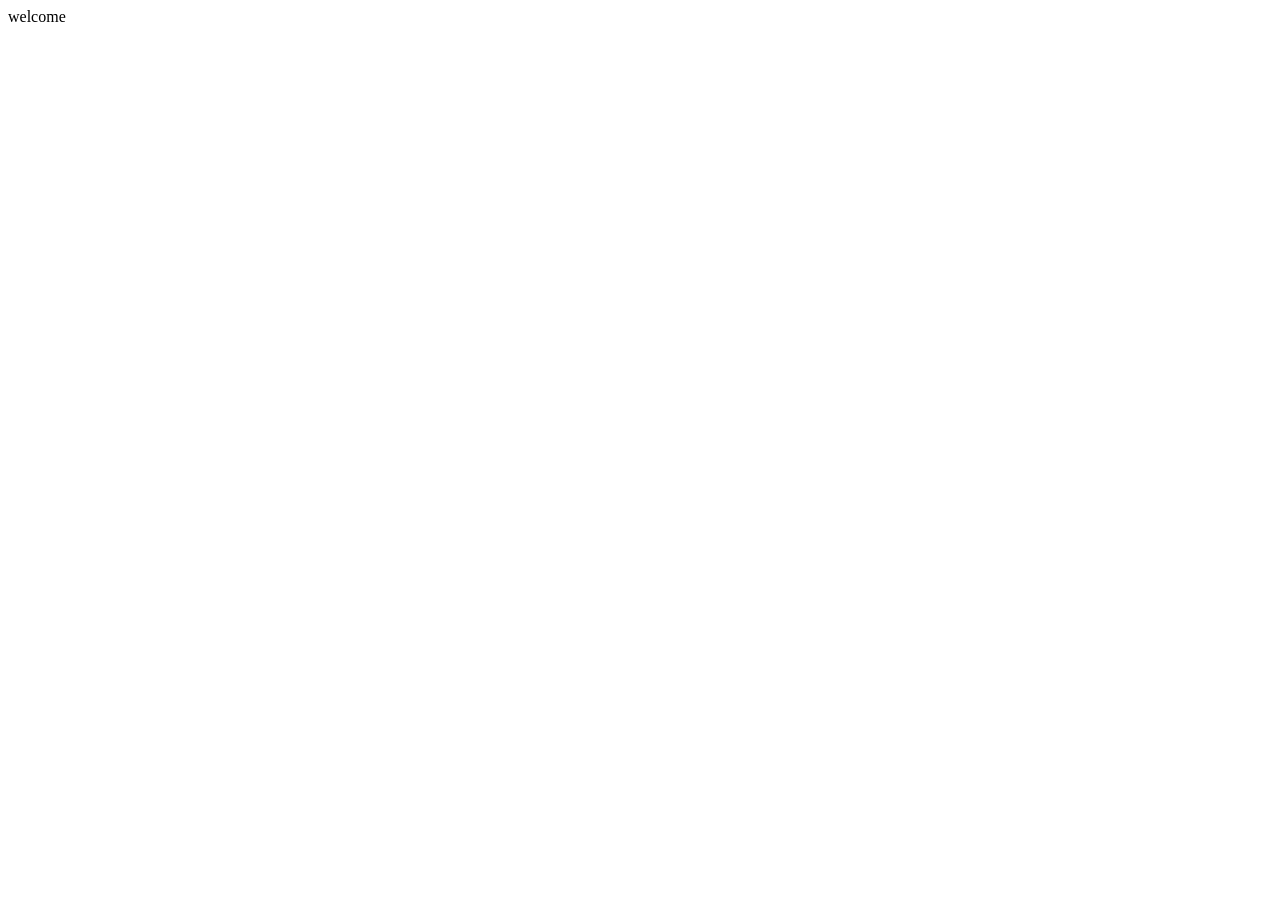
==== index.html @ 49654fe9 "test" ====
<!DOCTYPE html>
<html lang="en">
<head>
    <meta charset="UTF-8">
    <meta name="viewport" content="width=device-width, initial-scale=1.0">
    <title>Document</title>
</head>
<body>
    welcome
</body>
</html>
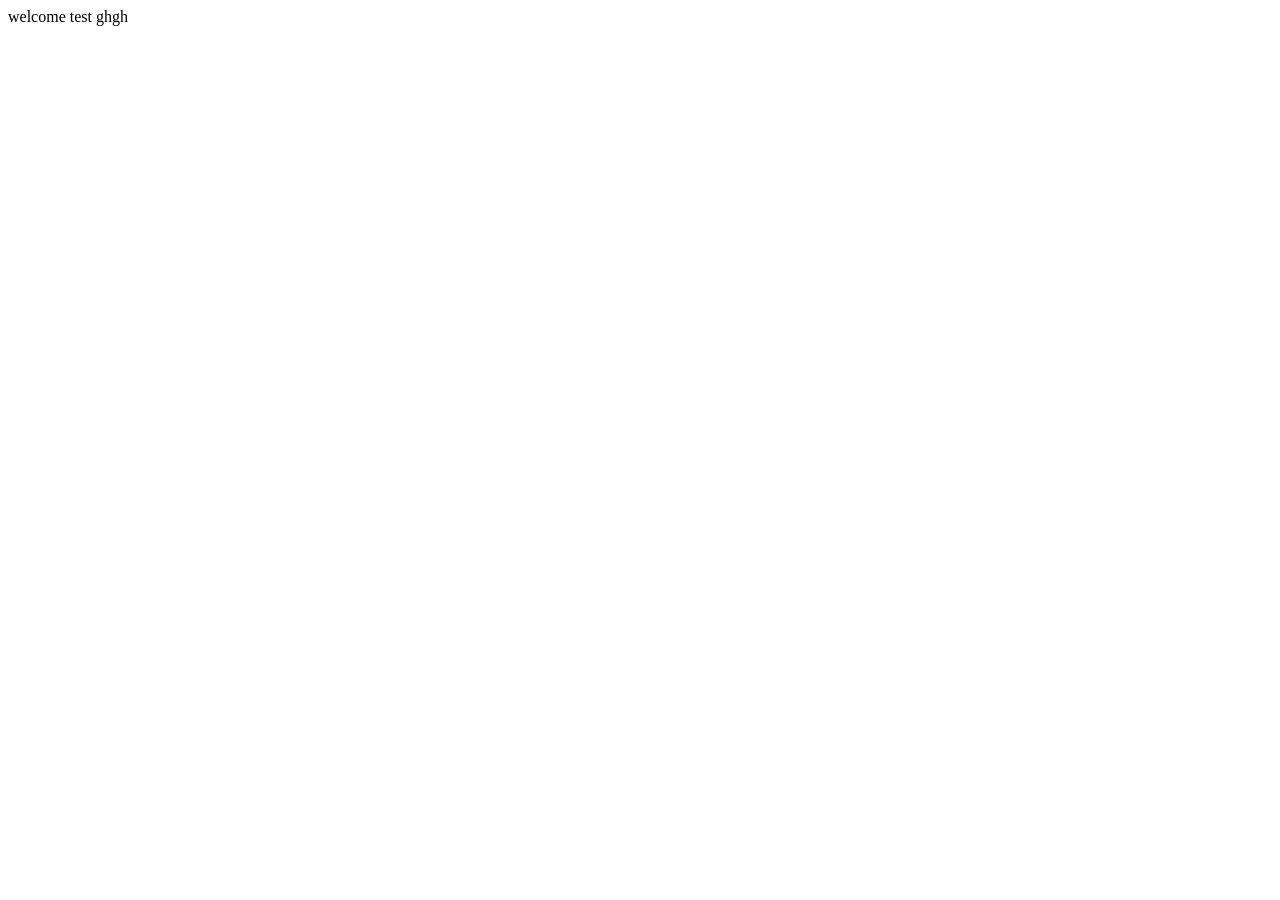
==== commit 7b276939: "test1" ====
--- a/index.html
+++ b/index.html
@@ -6,6 +6,6 @@
     <title>Document</title>
 </head>
 <body>
-    welcome
+    welcome test ghgh
 </body>
 </html>
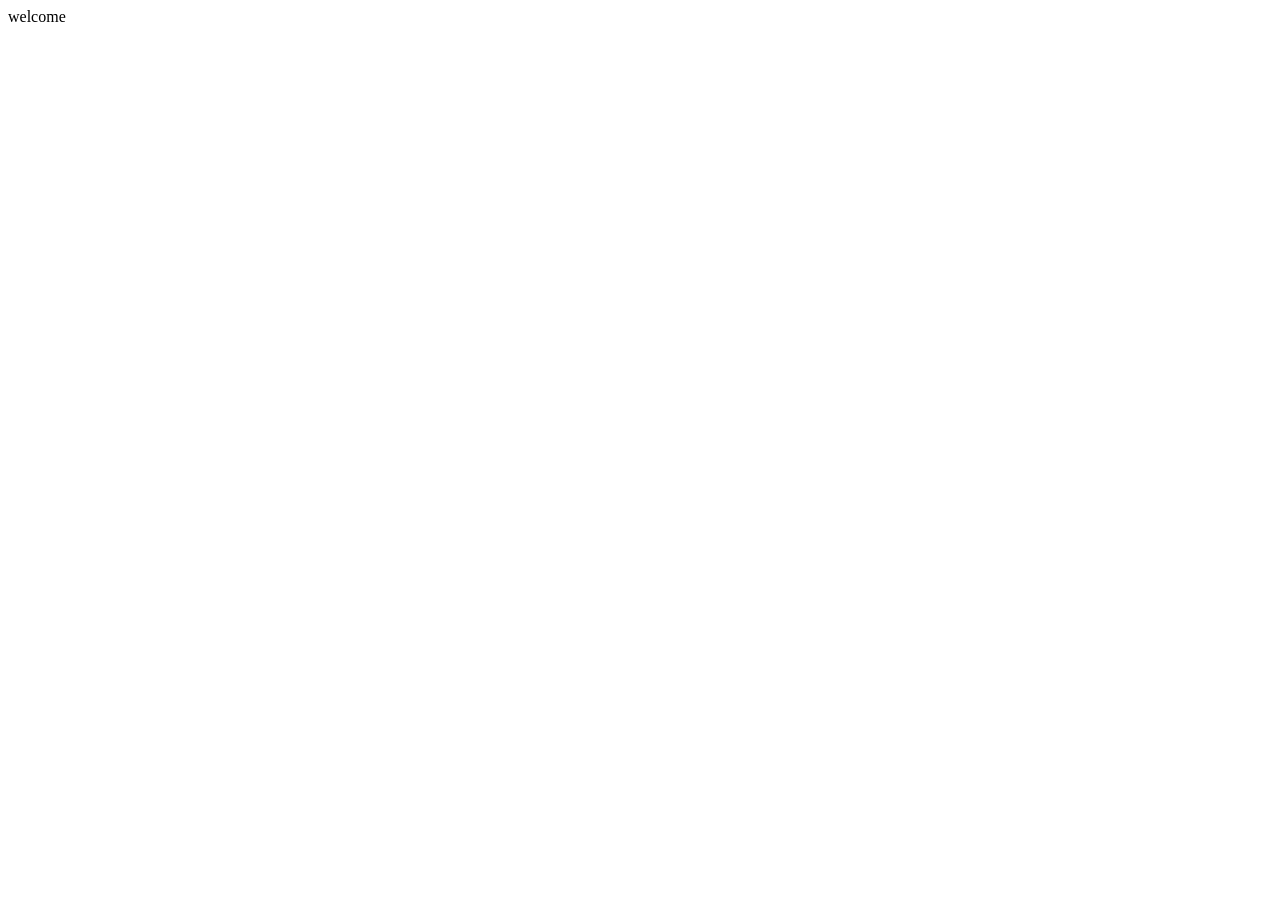
==== commit 4b87de42: "new" ====
--- a/index.html
+++ b/index.html
@@ -6,6 +6,6 @@
     <title>Document</title>
 </head>
 <body>
-    welcome test ghgh
+    welcome 
 </body>
 </html>
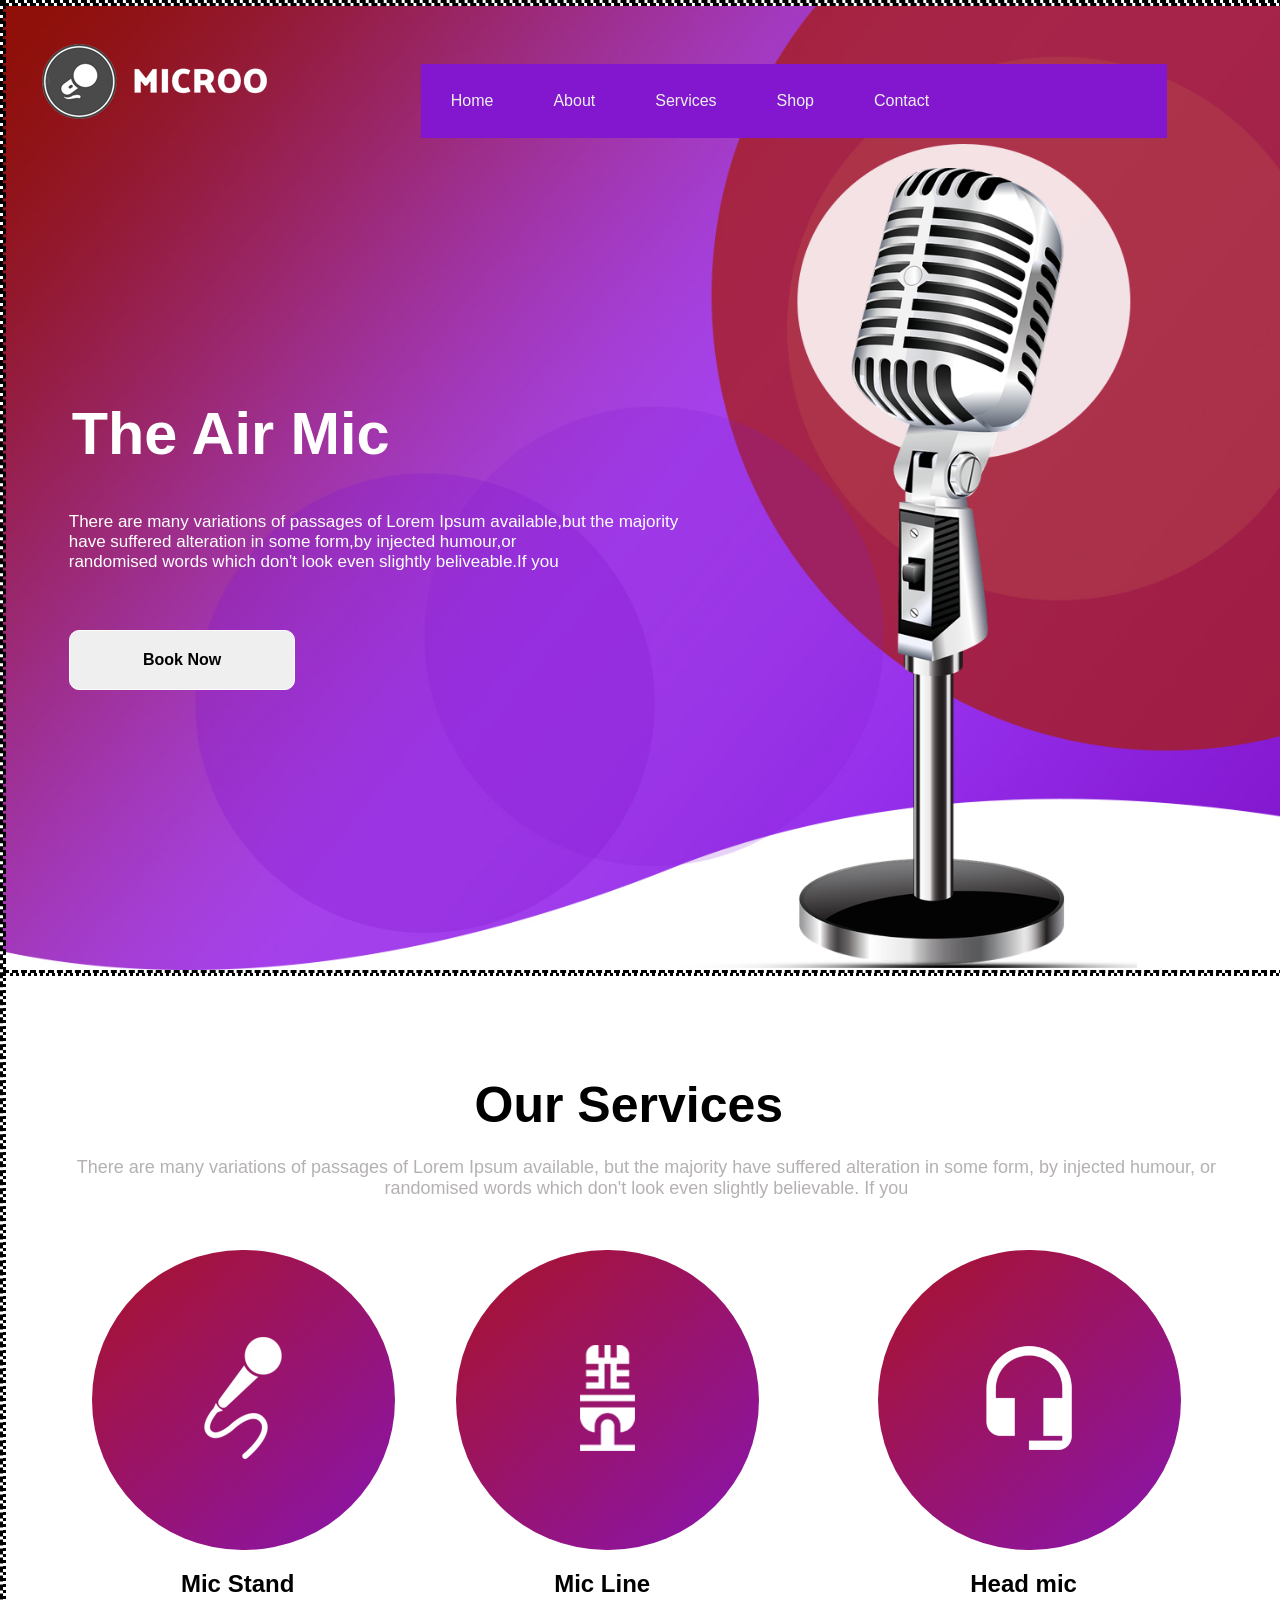
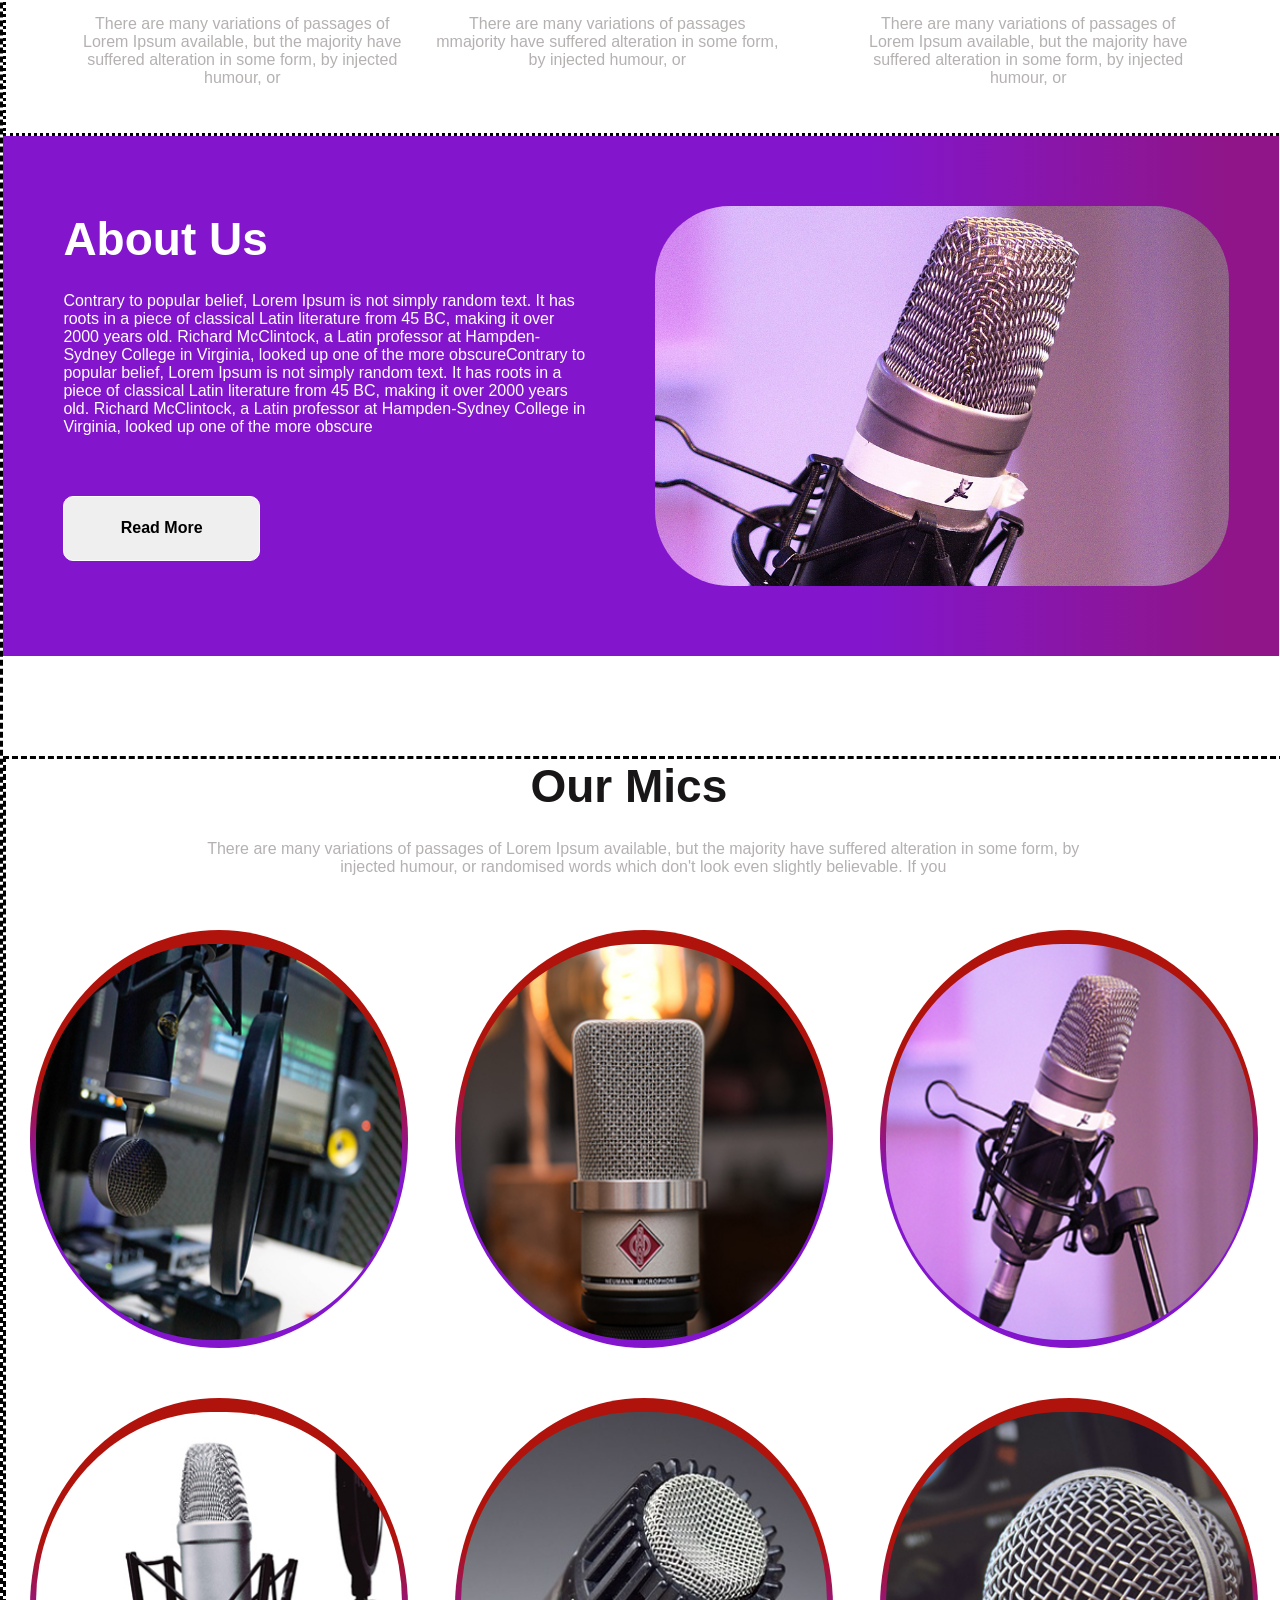
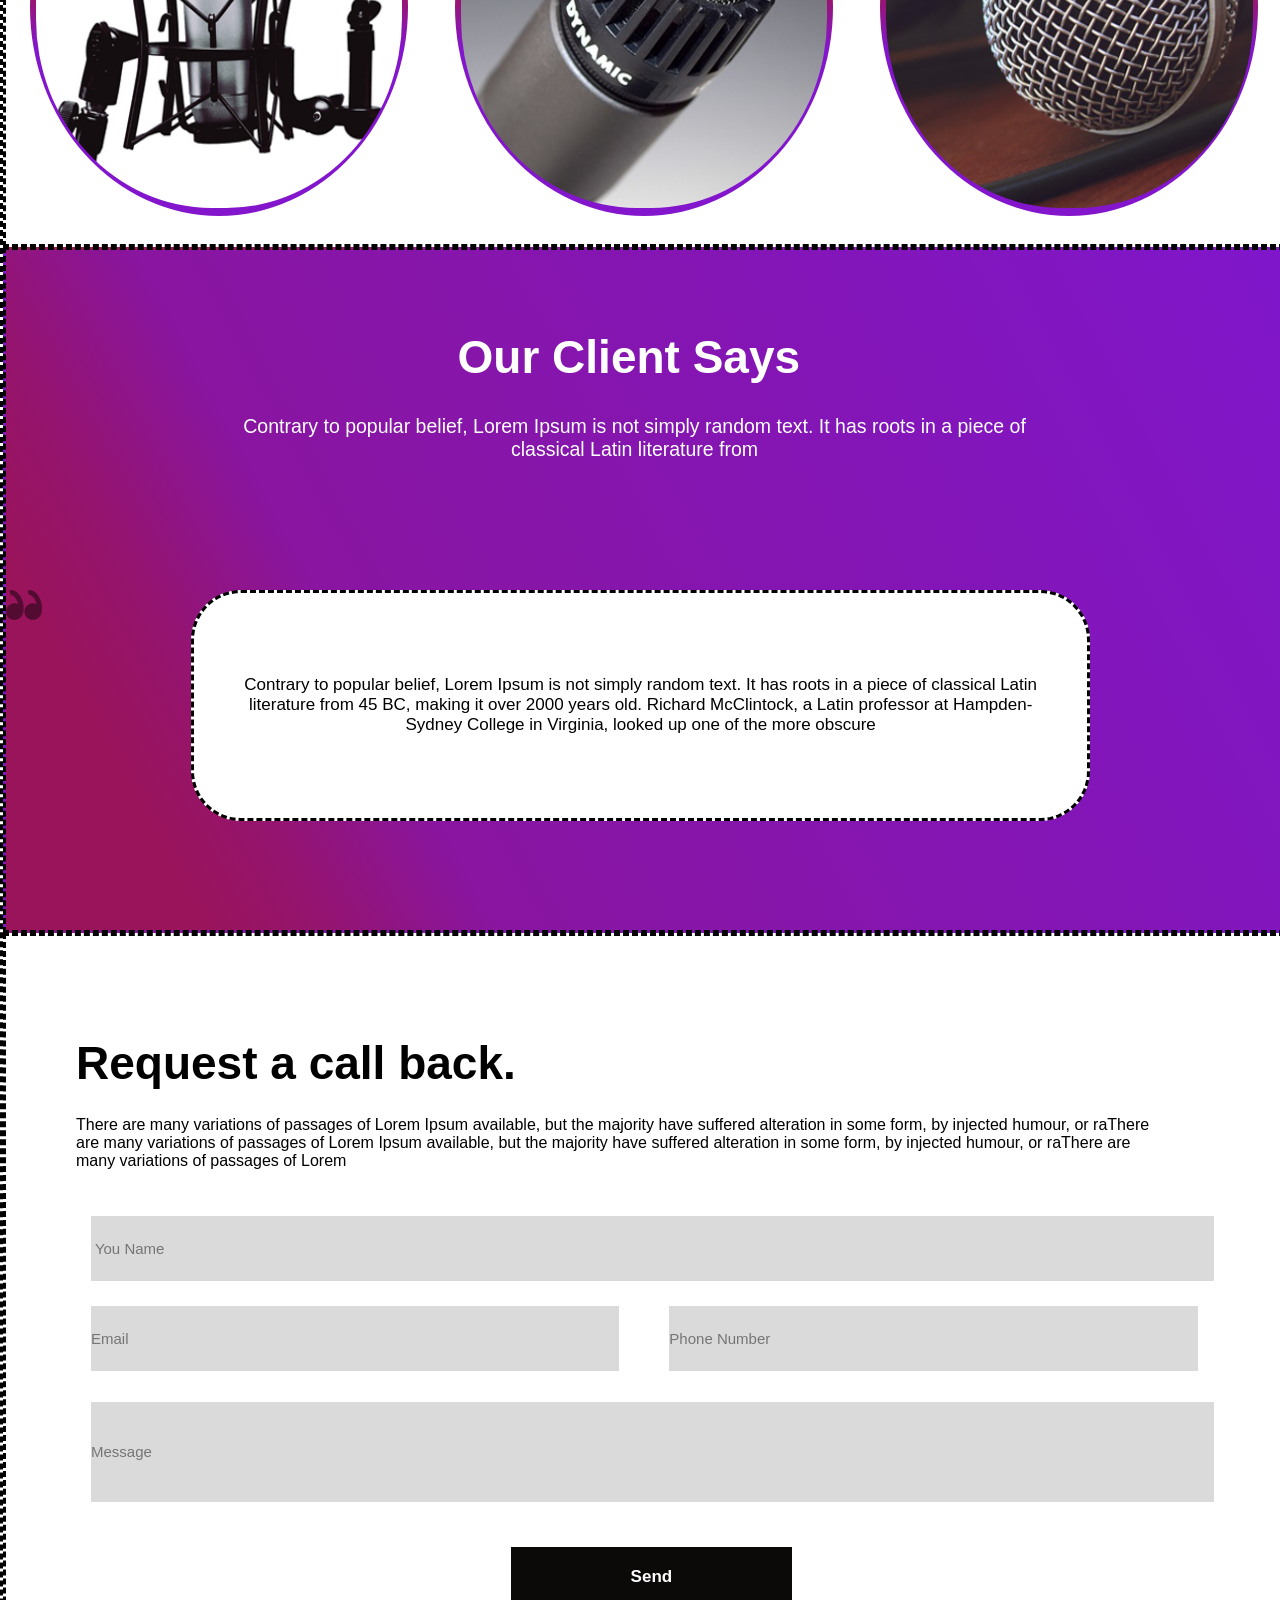
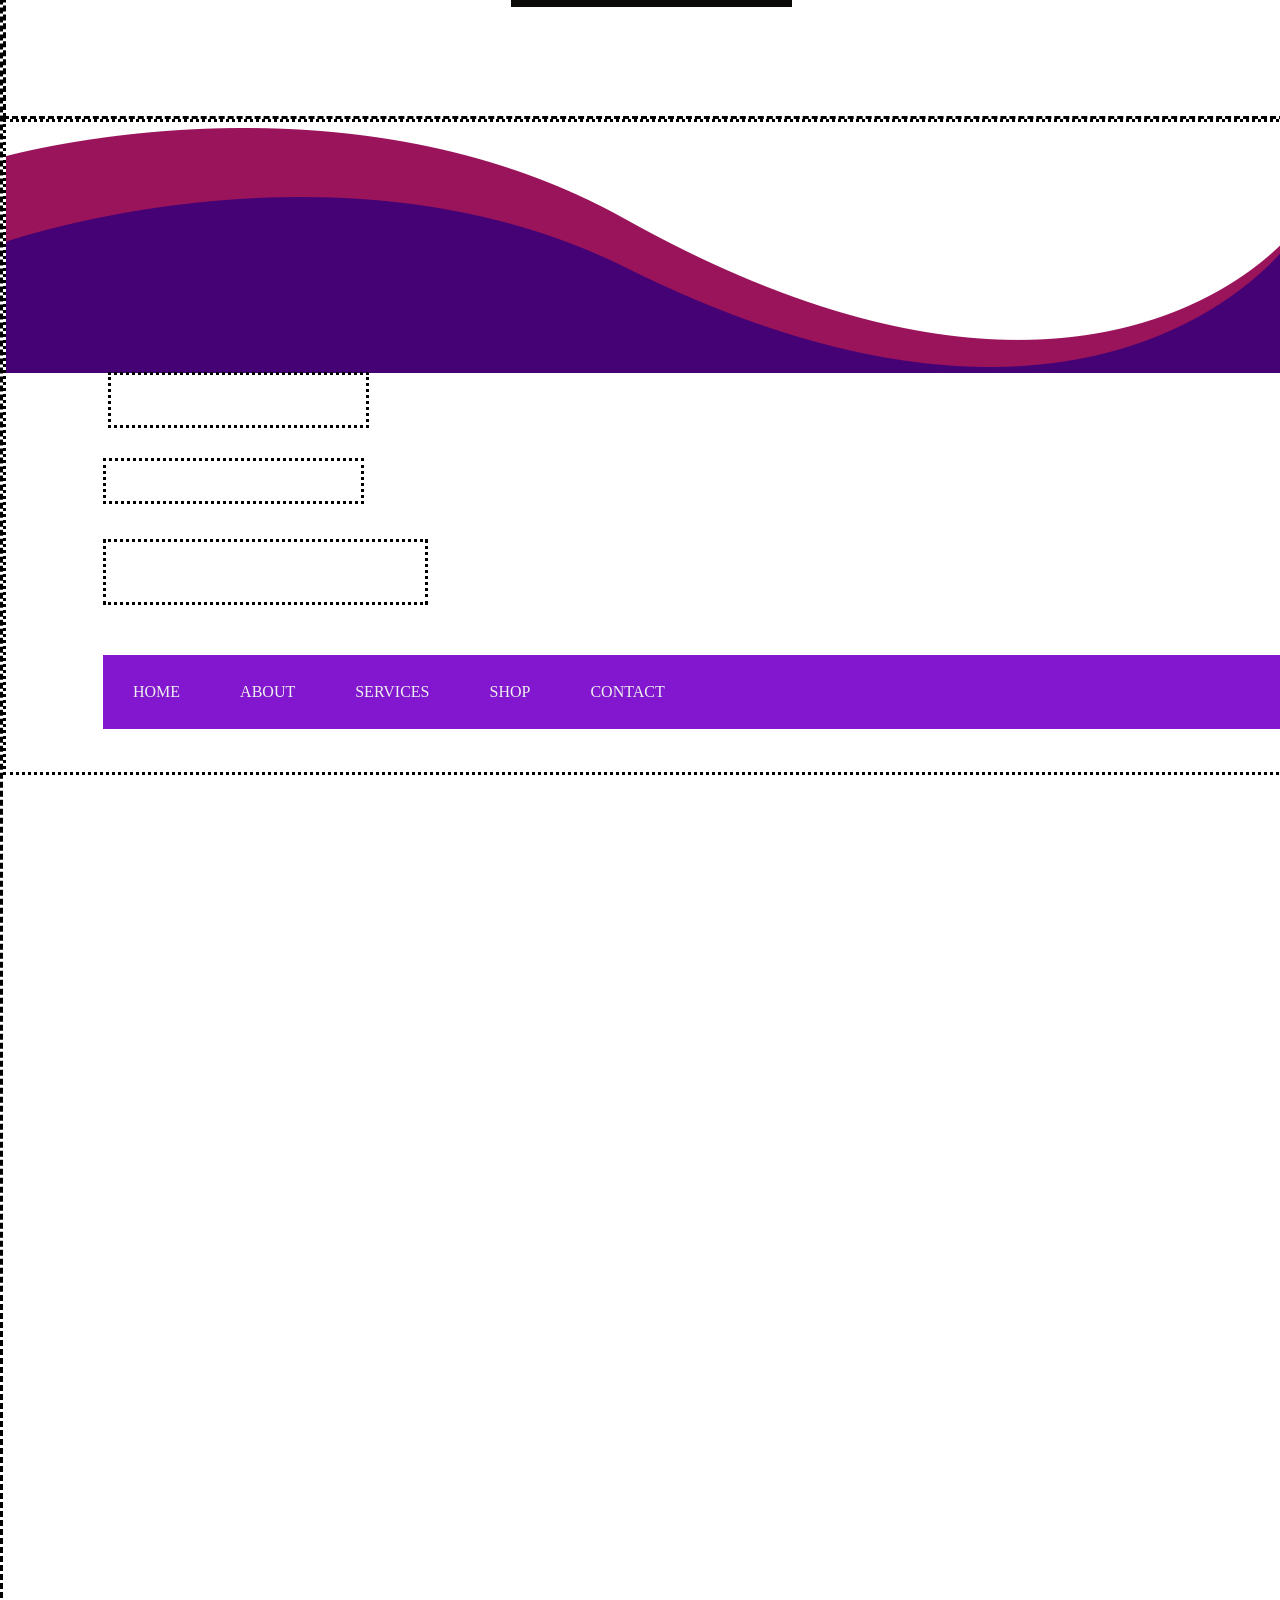
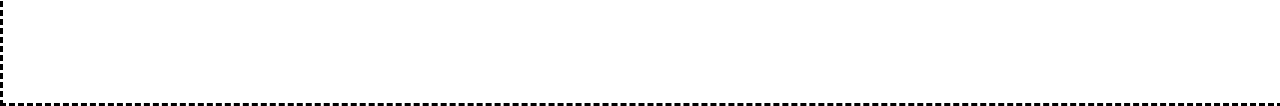
==== commit fe97fcb3: "final" ====
--- a/index.html
+++ b/index.html
@@ -4,8 +4,271 @@
     <meta charset="UTF-8">
     <meta name="viewport" content="width=device-width, initial-scale=1.0">
     <title>Document</title>
+    <link rel="preconnect" href="https://fonts.googleapis.com">
+<link rel="preconnect" href="https://fonts.gstatic.com" crossorigin>
+<link href="https://fonts.googleapis.com/css2?family=Roboto:wght@700&display=swap" rel="stylesheet">
+    <link rel="stylesheet" href="/microo.css">
+    
 </head>
 <body>
-    welcome 
+   <div class="container">
+    <!-- First page starts -->
+    
+    <div class="containerout"> 
+    <div class="container1">
+        <div class="container2">
+            <img src="/images/logo.png" >
+        </div>
+         <div class="container3" > 
+            <ul >
+                <li><a class="active" href="#home">Home</a></li>
+                <li><a href="#about">About</a></li>
+                <li><a href="#services">Services</a></li>
+                <li><a href="#shop">Shop</a></li>
+                <li><a href="#contact">Contact</a></li>
+            </ul>
+        </div>
+        
+    </div>
+    <div class="container4">
+        <div class="container5">
+            <div class="colored text">
+            <div class="container7" id="mic1">
+                <h1>The Air Mic</h1>
+            </div><br>
+            <div class="container8" id="mic2">
+                <p> There are many variations of passages of Lorem Ipsum available,but the 
+                majority have suffered alteration in some form,by injected humour,or</p> 
+                <p>randomised words which don't look even slightly beliveable.If you  </p>
+            </div><br>
+            <div class="container9">
+                <button  class="bookbutton"> <b> Book Now </b> </button>
+            </div> 
+        </div>
+        </div>
+        <div class="container6"> </div>
+    </div>
+    </div>
+
+    <!-- First page end -->
+<!-- second page starts -->
+<div class="containerin">
+    <div class="container10" id="mic3">
+        <h1>Our Services</h1>
+    </div>
+    <div class="container11" id="mic4">
+        <p id="mm">There are many variations of passages of Lorem Ipsum available, but the majority have suffered alteration in some form, by injected humour, or <br> 
+            randomised words which don't look even slightly believable. If you</p>
+    </div>
+    <div class="container12">
+        <div class="container13">
+            <div class="container16">
+            <i><img src="./images/service3.png"></i>
+            </div>
+            <div class="container17">
+                <div class="container22">
+                    <h2>Head mic</h2>
+                </div>
+                <div class="container23">
+                    <p   id="mic5">There are many variations of passages of Lorem Ipsum available, but the majority 
+                        have suffered alteration in some form, by injected humour, or
+
+                    </p>
+                </div>
+            </div>
+        </div>
+        <div class="container14">
+            <div class="container18">
+                <i><img src="./images/service1.png"></i>
+            </div>
+            <div class="container19">
+                <div class="container24">
+                    <h2>Mic Stand
+                    </h2>
+                    
+                </div>
+                <div class="container25">
+                    <p   id="mic5">There are many variations of passages of Lorem Ipsum available,
+                         but the majority have suffered alteration in some form, by injected humour, or</p>
+                </div>
+            </div>
+        </div>
+        <div class="container15">
+            <div class="container20">
+                <i><img src="./images/service2.png"></i>
+            </div>
+            <div class="container21">
+                <div class="container26">
+                    <h2>Mic Line</h2>
+                </div>
+                <div class="container27" ><p  id="mic5">There are many variations of passages mmajority have suffered alteration in some form, by injected
+                    humour, or</p></div>
+            </div>
+        </div>
+    </div>
+</div>
+<!-- second page ends -->
+<!-- third page starts -->
+   <div class="containeroutset">
+      <div class="content1"> 
+      </div>
+      <div class="image1">
+        <div class="head1">
+            <h1>About Us</h1>
+        </div>
+      <div class="para1">
+        <p>Contrary to popular belief, Lorem Ipsum is not simply random text. It has <br> 
+            roots in a piece of classical Latin literature from 45 BC, making it over <br>
+             2000 years old. Richard McClintock, a Latin professor at Hampden- <br>
+              Sydney College in Virginia, looked up one of the more obscureContrary to <br>
+               popular belief, Lorem Ipsum is not simply random text. It has roots in a <br> 
+               piece of classical Latin literature from 45 BC, making it over 2000 years <br>
+                old. Richard McClintock, a Latin professor at Hampden-Sydney College in <br>
+                Virginia, looked up one of the more obscure</p>
+      </div>
+      <div class="button1">
+        <button class="readbutton"> <b> Read More </b> </button>
+      </div> 
+      </div>
+   </div>
+   <!-- third page end -->
+   <!-- 4 th page starts -->
+   <div class="containerinset">
+    <div class="head2">
+        <h1>Our Mics</h1>
+    </div>
+    <div class="para2">
+        <p>There are many variations of passages of Lorem Ipsum available, but the majority have suffered alteration in some form, by <br>
+             injected humour, or randomised words which don't look even slightly believable. If you</p>
+    </div>
+    <div class="imagebar">
+        <!-- <div  class="image2 uk " id=""></div>
+        <div class="image3 uk">
+            <img src="/images/mics_img2.jpg" width="20px" height="100px">
+        </div>
+        <div class="image4 uk"></div>       
+        <div class="image5 uk"></div>
+        <div class="image6 uk"></div>
+        <div class="image7 uk"></div> -->
+      <div class="ju">
+        <div class="m1">
+            <img class="uk" src="/images/mics_img1.jpg" alt="" width="150px">
+        </div>
+         <div class="m1 " id="lk">
+            <img class="uk" src="/images/mics_img2.jpg" alt="" width="150px">
+        </div> 
+        <div class="m1 " id="lk">
+            <img class="uk" src="/images/mics_img3.jpg" alt="" width="150px">
+        </div>
+    </div>
+      <div class="ji">
+        <div class="m1 ">
+            <img class="uk" src="/images/mics_img4.jpg" alt="" width="150px">
+        </div> 
+        <div class="m1 " id="lk">
+            <img class="uk"src="/images/mics_img5.jpg" alt="" width="150px">
+        </div> 
+        <div class="m1 " id="lk">
+            <img class="uk" src="/images/mics_img6.jpg" alt="" width="150px">
+        </div>
+    </div> 
+
+    </div>
+   </div>
+   <!-- 4 th page end  -->
+   <!-- 5th page starts  -->
+   <div class="containeron">
+    <div class="head3">
+        <h1>Our Client Says</h1>
+    </div>
+    <div class="para3">
+
+        <p>Contrary to popular belief, Lorem Ipsum is not simply random text. It has roots in a piece of <br>
+             classical Latin literature from</p>
+        </div>
+        <div class="imgg">
+
+                <div class="para4" id="pages">
+
+        <p>Contrary to popular belief, Lorem Ipsum is not simply random text. It has roots in a piece of classical Latin <br>
+             literature from 45 BC, making it over 2000 years old. Richard McClintock, a Latin professor at Hampden- <br>
+              Sydney College in Virginia, looked up one of the more obscure</p>
+    
+            </div>
+            
+</div>
+   </div>
+   <!-- 5 th page end  -->
+   <!-- 6 th page starts  -->
+   <div class="containeroff">
+    <div class="head4">
+        <h1>Request a call back.</h1>
+    </div>
+    <div class="para5">
+        <p>There are many variations of passages of Lorem Ipsum available, but the majority have suffered alteration in some form, by injected humour, or raThere <br>
+             are many variations of passages of Lorem Ipsum available, but the majority have suffered alteration in some form, by injected humour, or raThere are <br>
+              many variations of passages of Lorem</p>
+    </div>
+    <div class="content2">
+        <div class="name"> 
+            <form>
+                <input class="n" type="text" name="" placeholder=" You Name">
+              </form>
+             
+        </div>
+        <div class="email">
+            <form>
+                <input class="e" type="text" name="" placeholder="Email">
+              </form>
+        </div>
+        <div class="phonenumber">
+            <form>
+                <input class="p" type="text" name=""placeholder="Phone Number">
+              </form>
+        </div>
+        <div class="message">
+            <form>
+                <input class="m" type="text" name="" placeholder="Message">
+              </form>
+        </div>
+        <div class="button2">
+            <form>
+                <button class="sendbutton" > <b>Send</b> </button>
+              </form>
+        </div>
+    </div>
+</div>
+<!-- 6 th page end  -->
+<!-- 7 th page starts -->
+<div class="containerlast">
+    <div class="img8"></div>
+    <div class="head5"></div>
+    <div class="para6"></div>
+    <div class="navbar2">
+        <div class="ull">
+        <ul>
+            <li><a class="active" href="#home">HOME</a></li>
+            <li><a href="#about">ABOUT</a></li>
+            <li><a href="#services">SERVICES</a></li>
+            <li><a href="#shop">SHOP</a></li>
+            <li><a href="#contact">CONTACT</a></li>
+        </ul >
+        </div>
+    </div>
+    <div class="head6"></div>
+    <div class="para7"></div>
+    <div class="head7"></div>
+    <div class="email2"></div>
+    <div class="subscribe"></div>
+</div>
+<!-- 7 th page end  -->
+</div>
+
+<!-- the project end   -->
+
+
+    
+
+
 </body>
 </html>
--- a/microo.css
+++ b/microo.css
@@ -0,0 +1,864 @@
+*
+{
+   margin: 0%;
+   padding: 0%;
+}
+ul{
+   list-style-type: none;
+   padding: 0%;
+   margin: 0%;
+   overflow: hidden;
+    background-color: #8317cf; 
+   text-decoration-color: #fff;
+   
+}
+li{
+   float: left;
+   
+   /* background-color: #8317cf; */
+   
+}
+a{
+   display: block;
+   color: rgb(237, 240, 237);
+   text-align: center;
+   padding: 28px 30px;
+   text-decoration: none;
+}
+li a:hover {
+ /* background-color: #a23149; */
+   color:  #a23149;
+}
+.navbar2{
+   margin-inline-start: 97px;
+   background-color: white;
+}
+.container{
+      border-style: dashed; 
+    width: 99.8%;
+    height: 6500px; 
+ }
+ .containerout{
+    border-style: dashed; 
+   width: 99.9%;
+   /* height: 970px;   */
+   background-image:  url(./images/banner2.jpg);
+   background-repeat: no-repeat;
+   background-size:cover;
+   background-position: center;
+    position: relative;
+    /* padding-top: 120px;  */
+}
+   
+ .container1{
+    /* border-style: dashed; */
+    width: 90%;
+    height: 100px;
+    margin-top: 3% ;
+     margin-inline-start: 1%;
+     
+ }
+ .container2{
+    /* border-style: dashed; */
+    width: 20%;
+    height: 20px;
+    float: left;
+     margin-inline-start: 2%;  
+ }
+ .container3{
+    /* border-style: dashed; */
+    width: 65%;
+    height: 80px;
+    float: right;
+    border-radius: 10px;
+    font: caption;
+    /* position: relative;  */
+    /* position: fixed; */
+    margin-inline-start: 400px;
+    /* position: relative; */
+
+ }
+
+ .container4{
+      /* border-style: dashed ; */
+      width: 90%;
+      height: 826px;
+       margin-inline-start: 1%; 
+        
+ }
+ .container5{
+    /* border-style: dashed; */
+    width: 47%;
+    height:375px;
+    float:left ;
+     padding: 20px;
+      margin-top: 220px;
+       margin-left: 20px;
+ }
+ .container6{
+     /* border-style: dashed;  */
+    width: 40%;
+    height: 824px;
+    float: right;
+     background-image: url(./images/right_side.png);
+     background-size:120% 830px ;
+     background-repeat: no-repeat;
+     margin-inline-end: 30px;
+ }
+ .container7{
+   font-family: 'Roboto', sans-serif;
+    /* border-style: dashed; */
+    width: 60%;
+    height: 80px;
+     margin-left: 10px;
+      margin-top: 15px;
+       font-size: 30px;
+        text-align: center; 
+ } 
+ .container8{
+    /* border-style: dashed; */
+    /* font-family: 'Roboto', sans-serif; */
+    width: 115%;
+    height: 85px;
+     margin-left: 10px;
+     margin-top: 15px;
+     font-size: 17px !important;
+      /* font-size: 130%; */
+      font: caption;
+      /* text-align: center;                            */
+ }
+ /* .container8 p{ */
+   /* font-family: 'Roboto', sans-serif; */
+   /* color: #8317cf; */
+   /* font-size: 17px; */
+   
+ 
+ .container9{
+
+    /* border-style: dashed; */
+    width: 70%;
+    height: 58px;
+     margin-left: 10px;
+     margin-top: 15px; 
+
+ }
+ 
+.bookbutton:hover{
+   background-color: purple;
+   transition: ease-in all 0.5s;
+   color: #fff;
+   border:1px solid purple ;
+}
+   .bookbutton{  
+     font-size: medium;
+    width: 60%;
+    padding: 20px;
+    border-radius: 10px;
+    border: 1px solid white;
+ } 
+ .containerin{
+    border-style: dotted;
+   width: 99.9%;
+   height: 756.3px; 
+ }
+ .container10{
+  /* border-style: dotted; */
+  font-family: 'Roboto', sans-serif;
+   width: 60%;  
+     height: 80px;
+    margin-top: 100px;
+    margin-inline-start: 240px;
+}
+ 
+ .container11{
+   /* border-style: dotted; */
+   width: 90.5%;
+    height: 90px;
+    margin-inline-start: 63px;
+    margin-top: 1px;
+    font: caption;
+    /* font-family: 'Roboto', sans-serif; */
+ }
+ .container12{
+   /* border-style: dotted; */
+   width: 90%;
+   height: 483px;
+   margin-top: 3px;
+   margin-inline-start: 65px; 
+   
+  
+ }
+ .container13{
+   /* border-style: dotted; */
+   width: 30%;
+   height: 450px;
+   float: right;
+   /* margin-top: 29px;  */
+   /* padding-right: 10px; */
+   margin-right: 18px;
+   
+ }
+ .container14{
+   /* border-style: dotted; */
+   width: 30%;
+   height: 450px;
+   float: left;
+   /* margin-top: 29px; */
+   /* padding-left: 10px; */
+   margin-right: 20px;
+}
+ .container15{
+   /* border-style: dotted; */
+   width: 30%;
+   height: 450px;
+   float: left;
+   /* margin-top: 29px; */
+   /* padding-right: 10px; */
+   /* margin-right: px; */
+       margin-right: 20px;
+ }
+
+ .container16{ 
+   /* border-style: ridge; */
+   width: 88%;
+   height: 300px;
+   border-radius: 250px;
+   margin-left: 8px;
+   background: linear-gradient(139deg, rgba(167, 19, 49, 1) 6%, rgba(138, 21, 171, 1) 96%); 
+   background-size: 100% 100%;
+   background-repeat: no-repeat;
+   background-position: center;
+   align-items: center;
+   justify-content: center;
+    margin: 0 auto; 
+   display: flex;
+}
+
+ .container17{
+   /* border-style: groove; */
+   width: 99.7%;
+   height: 124px;
+    margin-top: 20px;
+   /* margin-left: 5px; */
+ }
+ .container18{
+   /* border-style: ridge; */
+   width: 88%;
+   height: 300px;
+   border-radius: 250px;
+   margin-left: 8px;
+   background: linear-gradient(139deg,  rgba(167, 19, 49, 1) 6%, rgba(138, 21, 171, 1) 96%); 
+   /* background-image: url(/images/service2.png); */
+   background-size:100% 100% ;
+   background-repeat: no-repeat;
+   background-position: center;
+   align-items: center;
+   justify-content: center;
+   margin: 0 auto;
+   display: flex;
+ }
+ .m1{
+  background: linear-gradient(to bottom, #b0130c 35%, #8316cc 60%);
+  padding: 4px;
+  /* margin-left: -40px; */
+  border-radius: 100%;
+  /* transform: translateY(10px); */
+  width:29% ;
+  height: 410px;
+/* margin-top: 10px !important; */
+  margin: 0 auto;
+
+
+
+ }
+ .uk{
+   border-radius: 48%;
+   transform: translateX(-8px);
+   /* transform: translateY(8px); */
+   /* margin-right: 20px; */
+   /* margin-top: 0px; */
+   width: 99%;  
+   height: 396px;
+   padding: 10px ; 
+}
+.uk:hover{
+   color: white;
+   transition: ease-in all 0.5s;
+}
+ .ju{
+   display: flex;
+
+   /* flex-direction: row; */
+   /* justify-content: space-between; */
+   /* margin-left: 42px; */
+
+ }
+ /* .ju:hover{ */
+   /* color: white; */
+   /* transition: ease-in all 0.5s; */
+ 
+    
+ #P{
+   margin-left: 30px;
+}
+ .ji{
+   display: flex;
+   /* flex-wrap: wrap; */
+   /* justify-content: space-between; */
+   margin-top: 50px;
+   /* margin-left: 42px; */
+ }
+ .container19{
+   /* border-style: groove; */
+   width: 99.7%;
+   height: 124px;
+    margin-top: 20px; 
+    /* margin-left: 5px; */}
+ .container20{
+      /* border-style: ridge; */
+      width: 88%;
+      height: 300px;
+      border-radius: 250px;
+      margin-left: 20px;
+      /* background-color: purple; */
+      background:linear-gradient(139deg,  rgba(167, 19, 49, 1) 6%, rgba(138, 21, 171, 1) 96%); 
+   /* background-image: url(/images/service1.png);  */
+   background-size:100% 100% ;
+   background-repeat: no-repeat;
+   background-position: center;
+   align-items: center;
+   justify-content: center;
+   margin: 0 auto;
+   display: flex;
+    }
+    .container21{
+      /* border-style: groove; */
+      width: 99.7%;
+      height: 124px;
+       margin-top: 20px; 
+      /* margin-left: 5px; */
+   }  
+    .container22{
+      /* border-style: dotted; */
+      width: 65%;
+      height: 40px;
+      margin-left: 55px;
+      text-align: center;
+      /* font-family: 'Roboto', sans-serif; */
+      font-family: 'Roboto', sans-serif;
+    } 
+    .container23{
+      /* border-style: dotted; */
+      width: 99.7%;
+      height: 79px;
+      margin-top: 5px;
+      font-size: 17px;
+      font: caption;
+    }
+    .container24{  
+    /* border-style: dotted; */
+      width: 65%;
+      height: 40px; 
+      margin-left: 55px;
+      text-align: center;
+      /* font-family: 'Roboto', sans-serif; */
+      font-family: 'Roboto', sans-serif; 
+   } 
+    .container25{
+      /* border-style: dotted; */
+      width: 99.7%;
+      height: 79px;
+      font-size: 17px;
+      margin-top: 5px;
+      font: caption;
+   }
+   .container26{  
+      /* border-style: dotted; */
+        width: 65%;
+        height: 40px; 
+        margin-left: 55px;
+        text-align: center;
+        /* font-family: 'Roboto', sans-serif; */
+        font-family: 'Roboto', sans-serif;
+
+      } 
+      .container27{
+         /* border-style: dotted; */
+         width: 100%;
+         height: 79px;
+         margin-top: 5px;
+         font-size: 17px;
+         font: caption;
+      }
+      .containeroutset{
+         /* border-style: dashed; */
+         width: 99.9%;
+         height: 520px;
+            background: linear-gradient(to left, #8f1588 4%, #8316cc 32%);   
+           /* padding: 80px   */
+      }
+      .content1{
+         /* border-style: dotted; */
+         width: 45%;
+         height: 380px;
+          margin-top: 70px;  
+          /* margin-left: 75px;  */
+         float: right;
+          /* margin-left: 50px; */
+          margin-right: 50px;
+          margin-inline-start: 30px;
+          /* margin-inline-end: 1px;  */
+          background-image: url(/images/about_img.jpg);
+          background-size:100% 380px ; 
+          background-repeat: no-repeat;
+          border-radius: 75px;
+          
+      }
+      .head1{
+         /* border-style: dashed; */
+         width: 60%;
+         height: 80px;
+         color: white;
+         font-size: 23px;
+         font-family: 'Roboto', sans-serif;
+         
+      }
+      .para1{
+         /* border-style: dotted; */
+         width: 100% ;
+         height: 160px;
+         color: white;
+          /* font-size: 16px;  */
+         /* font-family: 'Roboto', sans-serif; */
+         font: caption;
+         /* size:50px ; */
+
+      }
+      .button1{
+         /* border-style: dashed; */
+         width: 35%;
+         height: 65px;
+         margin-top: 44px;
+      }
+      .containerinset{
+           border-style: dashed;  
+         width: 99.9%;
+         height: 1085px;
+         margin-top: 100px;
+         background: #fff;
+         /* padding: 80px 0 40px 0; */
+}
+      .head2{
+       /* border-style: dotted; */
+       font-family: 'Roboto', sans-serif;
+       width: 60%;  
+       text-align: center;
+       font-size: 23px;
+       color: #181616;
+       height: 80px;
+       /* margin-top: 100px; */
+       margin-inline-start: 240px;
+      }
+      .para2{
+       /* border-style: dotted; */
+       width: 90%;
+       height: 90px;
+       font-size: 19.5px;
+       text-align: center;
+       color: #b5b1b1;
+       margin-inline-start: 63px;
+       margin-top: 1px;
+        font: caption; 
+       /* font-family: 'Roboto', sans-serif; */
+
+      }
+      .imagebar{
+        /* border-style: dotted; */
+         /* width: 96%; */
+         /* height: 814.5px; */
+         /* margin-top: 3px; */
+         /* margin-inline-start: 22px;  */
+          /* display: flex; */
+
+   
+    /* display: flex; */
+    /* -ms-flex-wrap: wrap; */
+    /* flex-wrap: wrap; */
+    /* margin-right: -15px;
+    margin-left: -15px; */
+    /* width: 100%; */
+    /* padding-right: 15px;
+    padding-left: 15px;
+    margin-right: auto;
+    margin-left: auto; */
+}
+          
+          
+
+.image2{
+          /* border-style: dotted;  */
+          width: 30%;
+           background-image: url(/images/mics_img3.jpg); 
+           background: linear-gradient(to bottom, #b0130c 35%, #8316cc 60%);
+          height: 360px;
+          margin-top: 2px;
+          float: right;
+   /* margin-top: 29px;  */
+   /* padding-right: 10px; */
+          margin-right: 18px;
+          border-radius: 200px;
+         
+        
+
+          
+      }
+      .image3{
+         /* border-style: dotted;  */
+         width: 30%;
+         background-image: url(/images/mics_img2.jpg);
+         background: linear-gradient(to bottom, #b0130c 35%, #8316cc 60%);
+         height: 360px;
+         margin-top: 2px;
+         float: right;
+         border-radius: 200px;
+  /* margin-top: 29px;  */
+  /* padding-right: 10px; */
+         margin-right: 18px;
+     }
+     .image4{
+      /* border-style: dotted;  */
+      
+      background: linear-gradient(to bottom, #b0130c 35%, #8316cc 60%);
+      background-image: url(/images/mics_img1.jpg);
+      width: 30%;
+      height: 360px;
+      margin-top: 2px;
+      border-radius: 200px;
+      float: right;
+/* margin-top: 29px;  */
+/* padding-right: 10px; */
+      margin-right: 18px;
+  }
+  .image5{
+   /* border-style: dotted;  */
+   width: 30%;
+   height: 360px;
+   margin-top: 2px;
+   float: right;
+   border-radius: 200px;
+   background-image: url(/images/mics_img6.jpg);
+   background: linear-gradient(to bottom, #b0130c 35%, #8316cc 60%);
+/* margin-top: 29px;  */
+/* padding-right: 10px; */
+   margin-right: 18px;
+}
+.image6{
+   /* border-style: dotted;  */
+   width: 30%;
+   height: 360px;
+   margin-top: 2px;
+   float: right;
+   border-radius: 200px;
+   background-image: url(/images/mics_img5.jpg);
+   background: linear-gradient(to bottom, #b0130c 35%, #8316cc 60%);
+/* margin-top: 29px;  */
+/* padding-right: 10px; */
+   margin-right: 18px;
+}
+.image7{
+   /* border-style: dotted;  */
+   width: 30%;
+   height: 360px;
+   margin-top: 2px;
+   float: right;
+   background-image: url(/images/mics_img4.jpg);
+   background: linear-gradient(to bottom, #b0130c 35%, #8316cc 60%);
+/* margin-top: 29px;  */
+/* padding-right: 10px; */
+   margin-right: 18px;
+   border-radius: 200px;
+   /* display: flex; */
+}
+.containeron{ 
+   border-style: dashed;
+   width: 99.9%;
+   height: 680px;
+   background:linear-gradient(62deg, rgba(154, 20, 91, 1) 12%,
+    rgba(149, 20, 109, 1) 19%, rgba(137, 21, 160, 1) 30%, rgba(127, 22, 202, 1) 100%);
+
+}
+.head3{
+   /* border-style: dashed; */
+    font-family: 'Roboto', sans-serif; 
+       width: 60%;  
+       text-align: center;
+       font-size: 23px;
+       /* background-color: white; */
+        color: white; 
+       height: 80px;
+       margin-top: 80px;
+       margin-inline-start: 240px;
+}
+.para3{
+   /* border-style: dashed; */
+   width: 75%;
+   height: 75px;
+   font: caption;
+   font-size: 19.5px;
+   text-align: center;
+   margin-inline-start: 150px;
+   margin-top: 5px;
+   color: white;
+}
+.para4{
+    display: flex;
+    border-style: dashed;
+    /* background-image: url(/images/icon.png); */
+
+    /* background-repeat: no-repeat; */
+   width: 70%;
+   height: 225px;
+   font-size: 17px !important;
+   
+   border-radius: 50px;
+      color: #000000;   
+   margin-inline-start: 185px;
+    margin-top: 100px;
+    background-color: #ffffff;
+    position: inherit;
+    padding: 0%;
+}
+.imgg{
+      background-image: url(/images/icon.png);
+      background-image: url(/images/icon_right.png);
+
+      background-repeat: no-repeat;
+}
+#pages{
+   text-align: center;
+   /* padding-top: 60px; */
+   align-items: center;
+   justify-content: center;
+   /* font-size: 1px; */
+   font: caption;
+   
+    }
+.containeroff{
+   border-style: dashed;
+   width: 99.9%;
+   height: 780px;
+
+
+}
+
+.head4{
+   /* border-style: dashed; */
+   font-family: 'Roboto', sans-serif; 
+      width: 60%;  
+      /* text-align: center; */
+      font-size: 23px;
+      /* color: white; */
+      height: 80px;
+       margin-top: 100px; 
+      margin-inline-start: 70px;
+}
+.para5{
+   /* border-style: dashed; */
+   width: 88%;
+   height: 100px;
+   margin-inline-start: 70px;
+   font: caption;
+
+   /* margin-top: 30px; */
+   /* font-family: roboto sans-serif; */
+   font-size: 100% ;
+   /* padding-bottom: 60px; */
+   align-items: center ;
+
+}
+.content2{
+   /* border-style: dashed; */
+   width: 88%;
+   height: 450px;
+   margin-inline-start: 70px;
+   /* border: inherit; */
+    padding: 0 15px;
+    margin-bottom: 25px;
+    /* background: #dbdada; */
+    /* color: #969494; */
+    /* font-size: 16px; */
+    /* font-weight: norm */
+/* margin-top: 50px; */
+}
+.name{
+    /* border-style: dashed;  */
+    width: 100%; 
+    height: 80px; 
+   /* float: right; */
+}
+
+.n{
+   width: 100%;
+   font-size: 15px;
+   height: 65px;
+   /* margin-right: 10px; */
+   background: #dbdada;
+   color: #969494;
+   border: inherit;
+}
+
+
+.email{
+   margin-top: 10px;
+   /* border-style: dashed; */
+   width: 48.5%;
+   height: 80px;
+   float: left;
+}
+.e{
+   width: 97%;
+   height: 65px ;
+   font-size: 15px;
+   background: #dbdada;
+   color: #969494;
+   border: inherit;
+   /* text-align: justify; */
+}
+.phonenumber{
+   margin-top: 10px;
+   /* border-style: dashed; */
+   width: 48.5%;
+   height: 80px;
+   float: right;
+}
+.p{
+   width: 97%;
+   height: 65px;
+   font-size: 15px;
+   background: #dbdada;
+   color: #969494;
+   border: inherit;
+}
+.message{
+   /* border-style: dashed; */
+   width: 100%;
+   height: 120px;
+   margin-top: 106px;
+}
+.m{
+   width: 100%;
+   height: 100px;
+   font-size: 15px;
+   background: #dbdada;
+   color: #969494;
+   border: inherit;
+
+}
+.containerlast{
+   border-style: dotted;
+   width: 99.9%;
+   height: 650px;
+   background-image: url(/images/footer.jpg);
+   background-repeat: no-repeat;
+   background-size: 100% 251px;
+   
+}
+.img8{
+   border-style: dotted;
+   width: 20%;
+   height: 50px;
+   margin-inline-start: 8%; 
+   margin-top: 250px;
+}
+.head5{
+   border-style: dotted;
+   margin-top: 30px;
+   margin-inline-start: 97px;
+   width: 20%;
+   height: 40px;
+}
+.para6{
+   border-style: dotted;
+   width: 25%;
+   height: 60px;
+   margin-top: 35px;
+   margin-bottom: 50px;
+   margin-inline-start: 97px;
+}
+.head6{
+   
+}
+.sendbutton{
+   /* border-style: dashed; */
+   width: 25%;
+   height: 60px;
+   margin-top: 25px;
+   margin-inline-start: 420px;
+}
+.sendbutton{
+   width: 25%;
+   height: 60px;
+   font-size: 17px;
+   text-align: center;
+   background: #0c0909;
+   color: white;
+   border: inherit;
+}
+.sendbutton:hover{
+   transition: ease-in all 0.5s;
+   background-color: purple ;
+   color: #fff;
+
+}
+.readbutton{
+         font-size: 100%;
+         width: 100%;
+         height: 65px;
+         /* padding: 20px;  */
+         border-radius: 10px;
+         border: 1px solid white;}
+.readbutton:hover{
+            background-color: purple;
+            transition: ease-in all 0.5s;
+            color: #fff;
+            border:1px solid purple ;
+}
+.image1{
+         /* border-style: dotted; */
+         width: 44%;
+         height: 360px;
+          margin-top: 76px;
+         /* margin-right: 75px; */
+         float: right;
+                 margin-left: 60px;
+                 /* margin-inline-end: 20px;  */
+                /* margin-right: 50px; */
+                margin-inline-start: 5px;
+               
+                
+      }
+      #mic1{
+         color: white;
+         font-size: 29.7px;
+       }
+       #mic2{
+         color: white;}
+ #mic3{
+   color: black;
+   text-align: center;
+   font-size: 25px;
+}    
+#mic4{
+   color: #b5b1b1;
+   font-size: 18px;
+
+   text-align: center;
+}    
+#mic5{
+   color: #b5b1b1;
+   text-align: center;
+}    
+    
+    
+
+    
